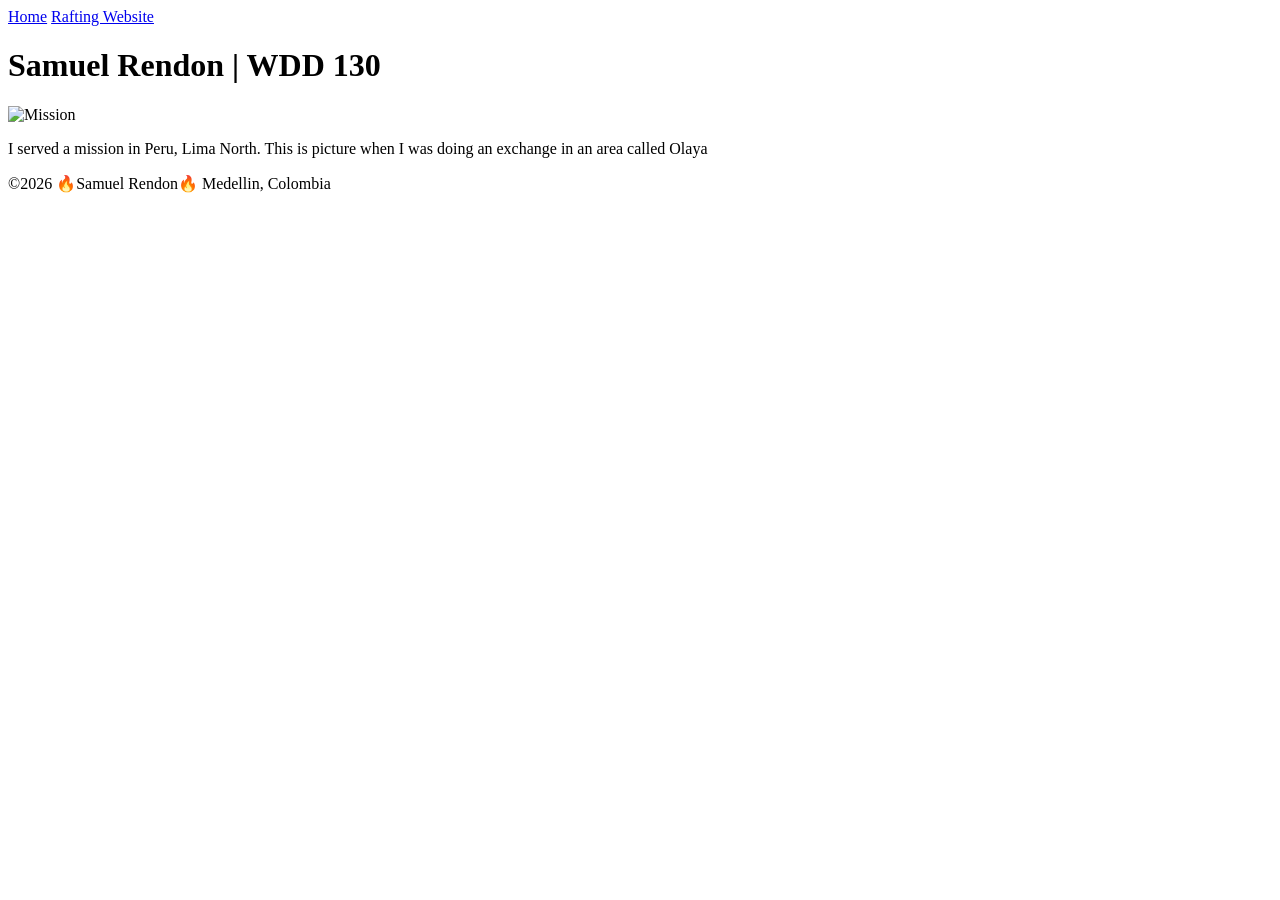
==== index.html @ fce7b434 "Fixed" ====
<!DOCTYPE html>
<html lang="en">

<head>
    <meta charset="UTF-8">
    <meta name="viewport" content="width=device-width, initial-scale=1.0">
    <title>Samuel Rendon | WDD 130</title>
</head>

<body>
    <header>
        <nav>
            <a href="#">Home</a>
            <a href="wwr/">Rafting Website</a>
        </nav>

    </header>
    <main>
        <h1>Samuel Rendon | WDD 130</h1>
        <img src="images/profile.jpg" alt="Mission" width="200">
        <p>I served a mission in Peru, Lima North. This is picture when I was doing an exchange in
            an area called Olaya</p>
    </main>
    <footer>
        <p>©2026 🔥Samuel Rendon🔥 Medellin, Colombia</p>
    </footer>
</body>

</html>
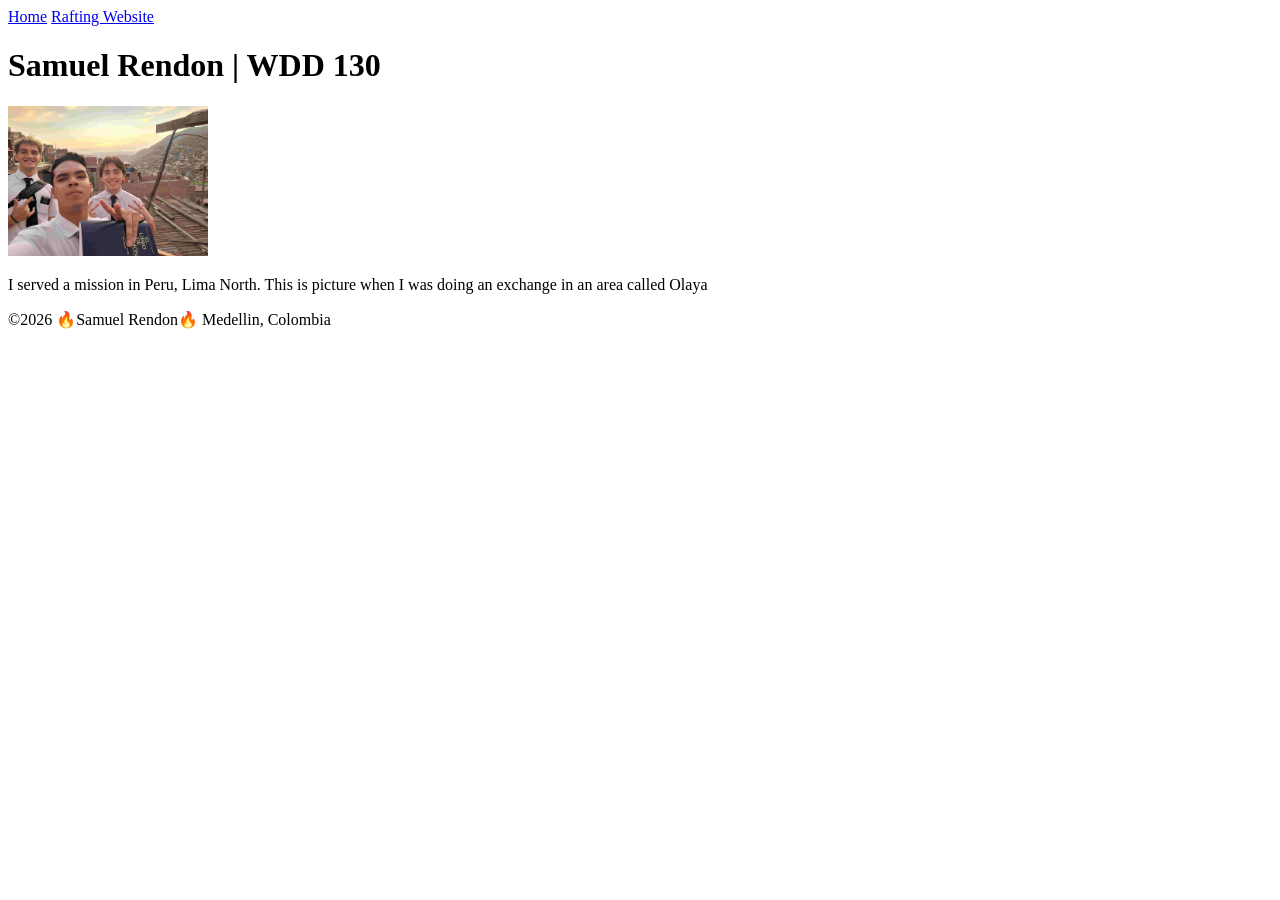
==== commit bf904599: "yes" ====
--- a/index.html
+++ b/index.html
@@ -17,7 +17,7 @@
     </header>
     <main>
         <h1>Samuel Rendon | WDD 130</h1>
-        <img src="images/profile.jpg" alt="Mission" width="200">
+        <img src="week01/images/profile.jpg" alt="Mission" width="200">
         <p>I served a mission in Peru, Lima North. This is picture when I was doing an exchange in
             an area called Olaya</p>
     </main>
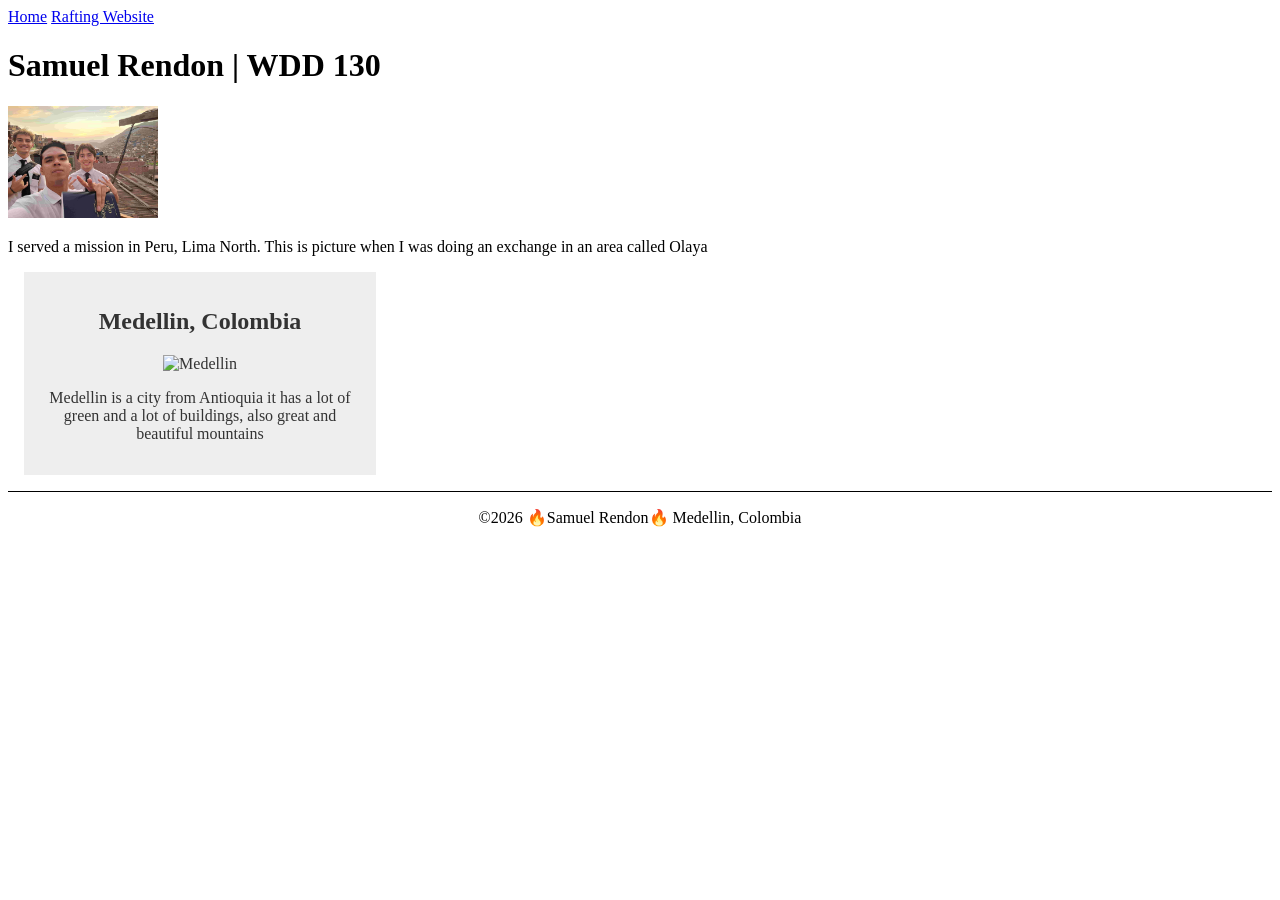
==== commit 8b31dfb9: "week 2" ====
--- a/index.html
+++ b/index.html
@@ -5,6 +5,9 @@
     <meta charset="UTF-8">
     <meta name="viewport" content="width=device-width, initial-scale=1.0">
     <title>Samuel Rendon | WDD 130</title>
+    <meta name="description" content="WDD130 Samuel Rendon's country">
+    <meta name="author" content="Samuel Rendon ">
+    <link rel="stylesheet" href="styles.css">
 </head>
 
 <body>
@@ -21,6 +24,12 @@
         <p>I served a mission in Peru, Lima North. This is picture when I was doing an exchange in
             an area called Olaya</p>
     </main>
+    <aside>
+        <h2>Medellin, Colombia</h2>
+        <img src="images/medellin.jpg" alt="Medellin">
+        <p>Medellin is a city from Antioquia it has a lot of green and a lot of buildings, also
+            great and beautiful mountains </p>
+    </aside>
     <footer>
         <p>©2026 🔥Samuel Rendon🔥 Medellin, Colombia</p>
     </footer>
--- a/styles.css
+++ b/styles.css
@@ -0,0 +1,33 @@
+main {
+    max-width: 840px;
+}
+
+aside {
+    width: 20rem;
+    margin: 1rem;
+    border: 1px solid rgb(0, 0, 0/0.2);
+    padding: 1rem;
+    background-color: #eee;
+    color: #333;
+    text-align: center;
+}
+
+aside img {
+    width: 200px;
+    height: auto;
+}
+
+main img {
+    width: 150px;
+    height: auto;
+}
+
+p {
+    padding: 0;
+}
+
+footer {
+    margin-top: 15px;
+    border-top: 1px solid #000;
+    text-align: center;
+}
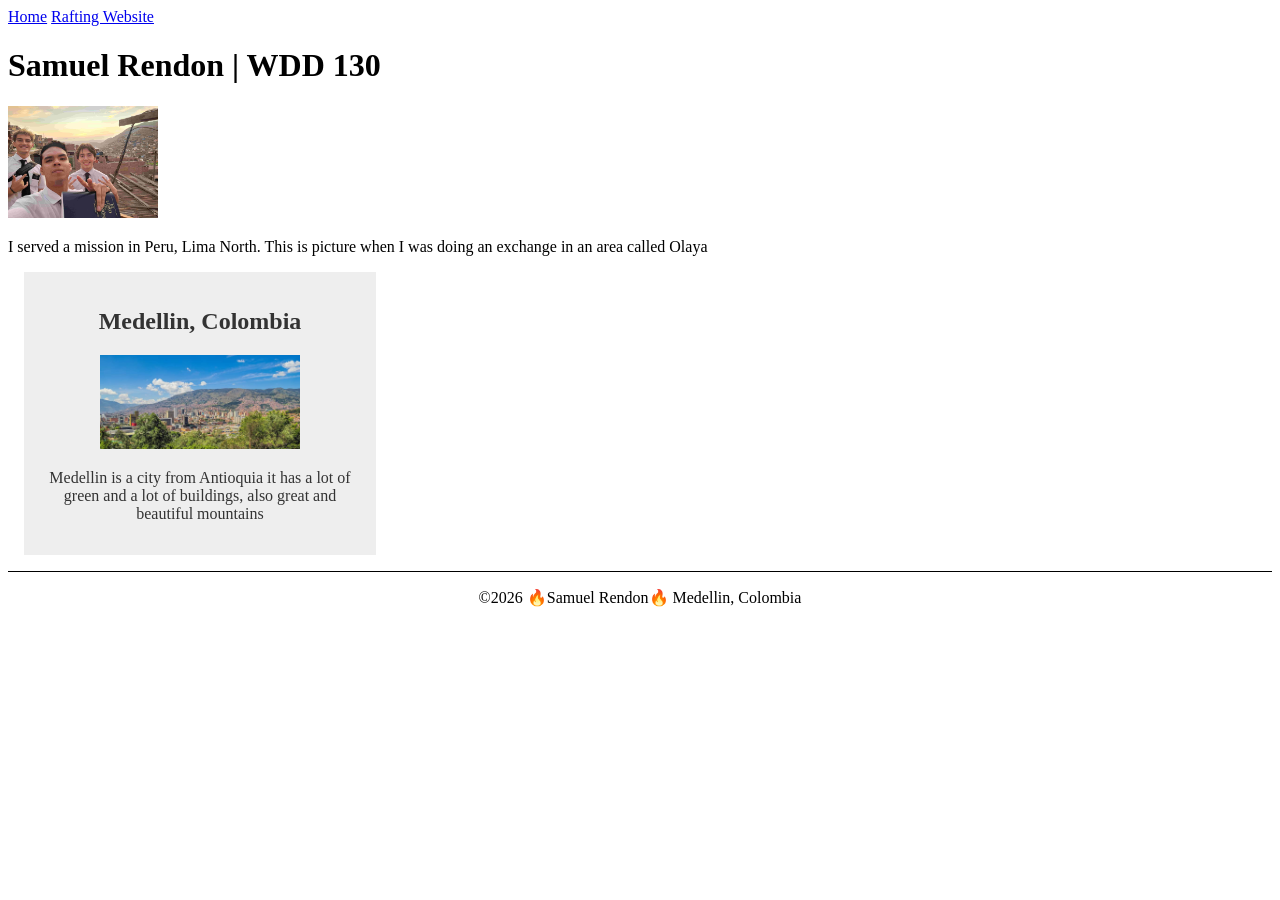
==== commit 7e531721: "fixed" ====
--- a/index.html
+++ b/index.html
@@ -5,7 +5,8 @@
     <meta charset="UTF-8">
     <meta name="viewport" content="width=device-width, initial-scale=1.0">
     <title>Samuel Rendon | WDD 130</title>
-    <meta name="description" content="WDD130 Samuel Rendon's country">
+    <meta name="description"
+      content="WDD130 Samuel Rendon's country and city explaining and demostrating how beautiful is the city where he lives in">
     <meta name="author" content="Samuel Rendon ">
     <link rel="stylesheet" href="styles.css">
 </head>
@@ -26,7 +27,7 @@
     </main>
     <aside>
         <h2>Medellin, Colombia</h2>
-        <img src="images/medellin.jpg" alt="Medellin">
+        <img src="week02/images/medellin.jpg" alt="Medellin">
         <p>Medellin is a city from Antioquia it has a lot of green and a lot of buildings, also
             great and beautiful mountains </p>
     </aside>
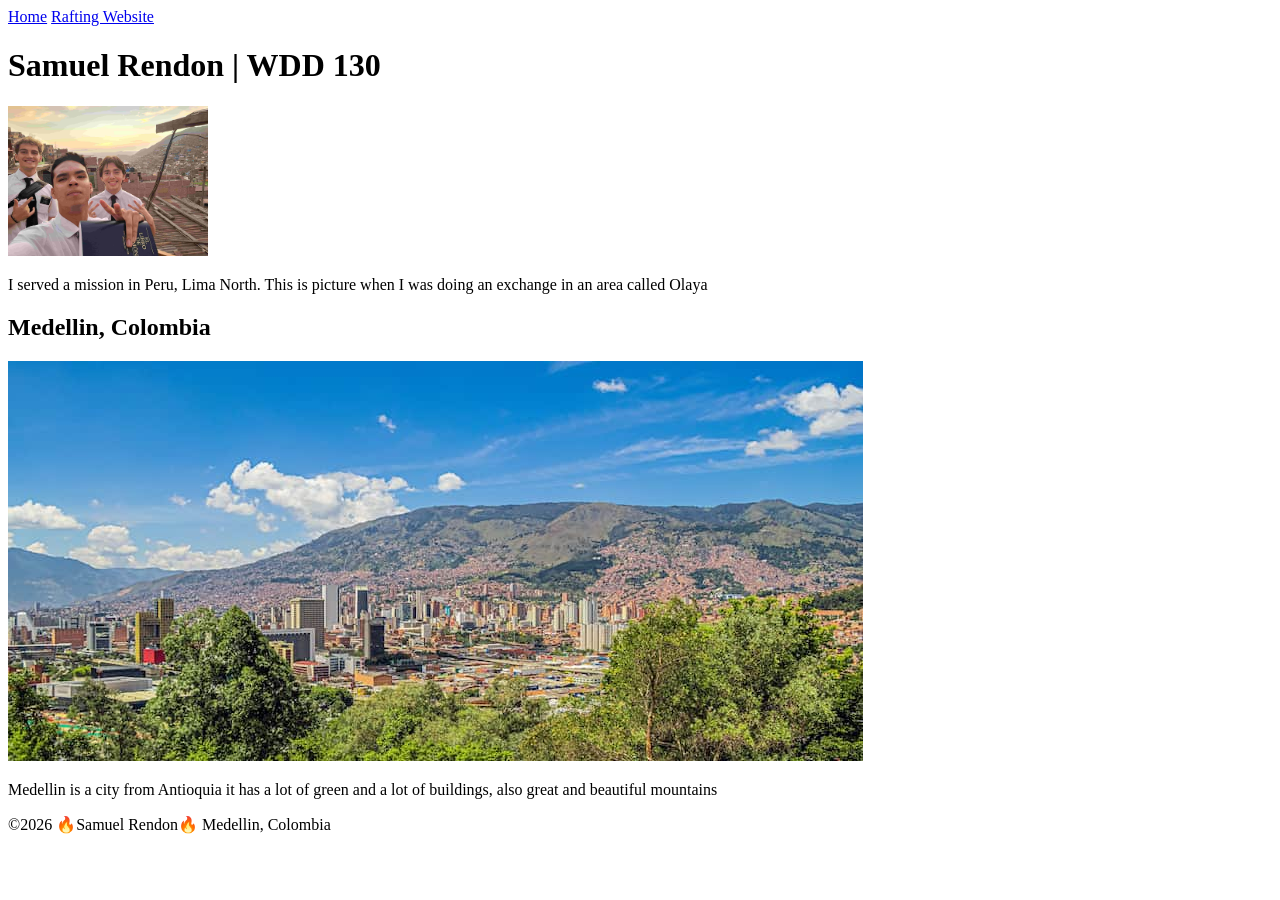
==== commit b3e5d3df: "Fixed" ====
--- a/index.html
+++ b/index.html
@@ -8,7 +8,7 @@
     <meta name="description"
       content="WDD130 Samuel Rendon's country and city explaining and demostrating how beautiful is the city where he lives in">
     <meta name="author" content="Samuel Rendon ">
-    <link rel="stylesheet" href="styles.css">
+    <link rel="stylesheet" href="styles/styles.css">
 </head>
 
 <body>
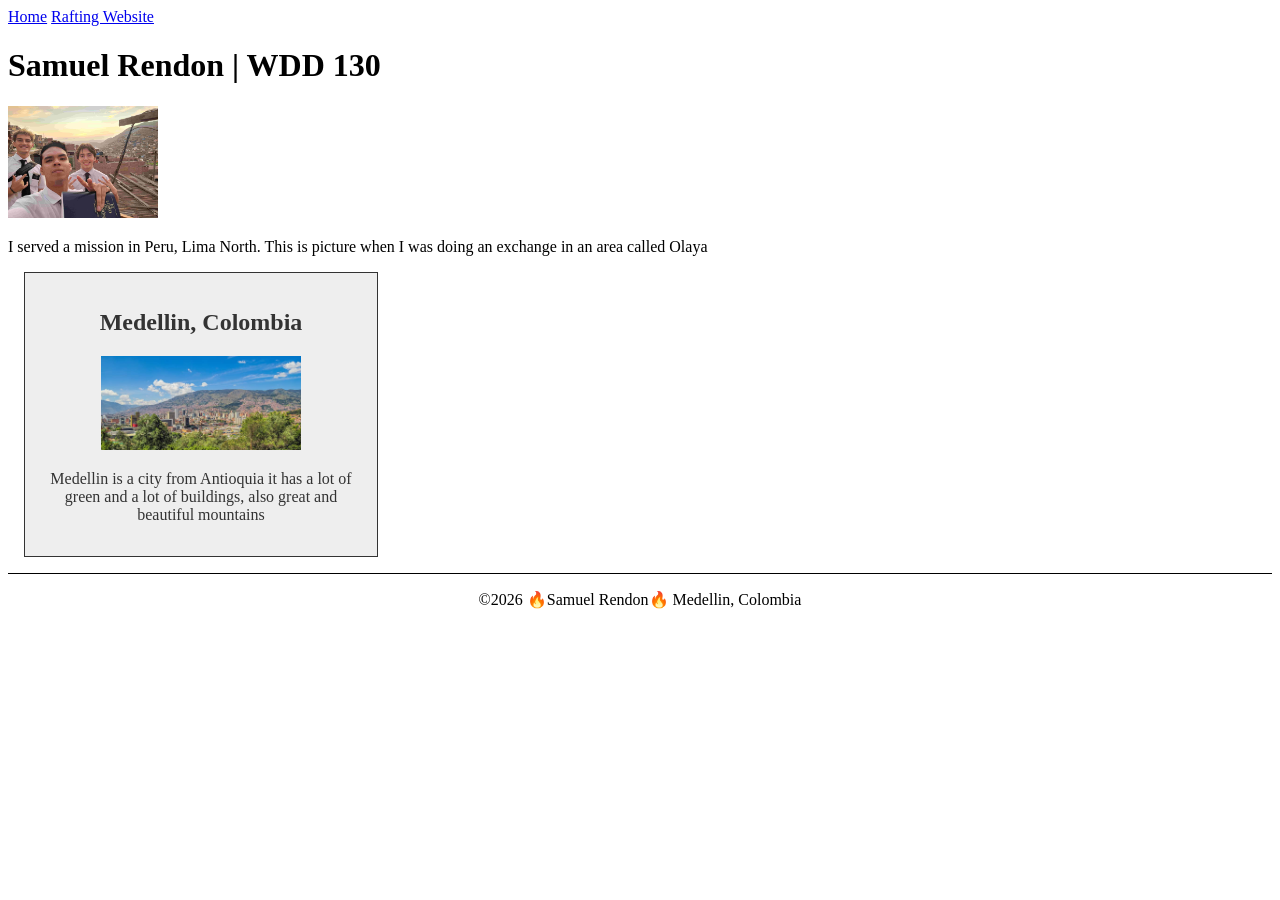
==== commit d2d34471: "Fixed" ====
--- a/index.html
+++ b/index.html
@@ -9,6 +9,7 @@
       content="WDD130 Samuel Rendon's country and city explaining and demostrating how beautiful is the city where he lives in">
     <meta name="author" content="Samuel Rendon ">
     <link rel="stylesheet" href="styles/styles.css">
+
 </head>
 
 <body>
--- a/styles/styles.css
+++ b/styles/styles.css
@@ -0,0 +1,33 @@
+main {
+    max-width: 840px;
+}
+
+aside {
+    width: 20rem;
+    margin: 1rem;
+    border: 1px solid;
+    padding: 1rem;
+    background-color: #eee;
+    color: #333;
+    text-align: center;
+}
+
+aside img {
+    width: 200px;
+    height: auto;
+}
+
+main img {
+    width: 150px;
+    height: auto;
+}
+
+p {
+    padding: 0;
+}
+
+footer {
+    margin-top: 15px;
+    border-top: 1px solid #000;
+    text-align: center;
+}
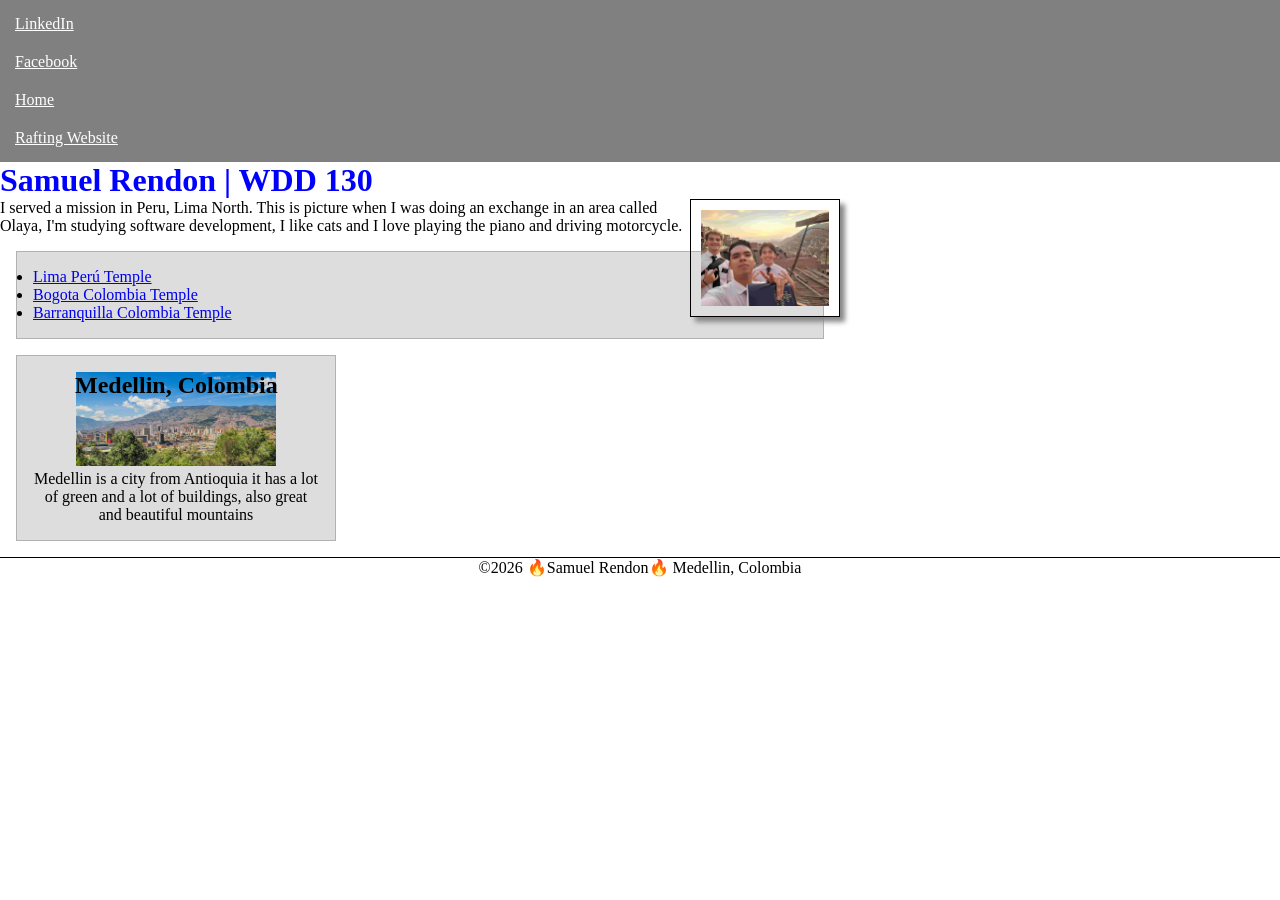
==== commit 9c1d267d: "lets see" ====
--- a/index.html
+++ b/index.html
@@ -15,6 +15,8 @@
 <body>
     <header>
         <nav>
+            <a href="https://linkedin.com">LinkedIn</a>
+            <a href="https://facebook.com">Facebook</a>
             <a href="#">Home</a>
             <a href="wwr/">Rafting Website</a>
         </nav>
@@ -24,9 +26,21 @@
         <h1>Samuel Rendon | WDD 130</h1>
         <img src="week01/images/profile.jpg" alt="Mission" width="200">
         <p>I served a mission in Peru, Lima North. This is picture when I was doing an exchange in
-            an area called Olaya</p>
+            an area called Olaya, I'm studying software development, I like cats and I love playing
+            the piano and driving
+            motorcycle. </p>
+        <ul class="box">
+            <li><a href="https://www.churchofjesuschrist.org/temples/details/lima-peru-temple?lang=spa"
+                  target="_blank">Lima Perú Temple</a></li>
+            <li><a href="https://www.churchofjesuschrist.org/temples/details/bogota-colombia-temple?lang=spa"
+                  target="_blank">Bogota Colombia Temple</a></li>
+            <li><a href="https://www.churchofjesuschrist.org/temples/details/barranquilla-colombia-temple?lang=spa"
+                  target="_blank">Barranquilla Colombia Temple</a></li>
+
+
+        </ul>
     </main>
-    <aside>
+    <aside class="box">
         <h2>Medellin, Colombia</h2>
         <img src="week02/images/medellin.jpg" alt="Medellin">
         <p>Medellin is a city from Antioquia it has a lot of green and a lot of buildings, also
--- a/styles/styles.css
+++ b/styles/styles.css
@@ -1,15 +1,36 @@
+* {
+    margin: 0;
+    padding: 0;
+    box-sizing: border-box;
+}
+
 main {
     max-width: 840px;
 }
 
+nav {
+    background-color: grey;
+    padding: 5px;
+}
+
+nav a {
+    color: white;
+    padding: 10px;
+    display: block;
+}
+
+h1 {
+    color: blue;
+}
+
 aside {
     width: 20rem;
-    margin: 1rem;
-    border: 1px solid;
-    padding: 1rem;
-    background-color: #eee;
-    color: #333;
     text-align: center;
+}
+
+aside h2 {
+    position: absolute;
+    left: 75px;
 }
 
 aside img {
@@ -18,8 +39,12 @@
 }
 
 main img {
+    float: right;
     width: 150px;
     height: auto;
+    border: 1px solid#000;
+    padding: 10px;
+    box-shadow: 5px 5px 5px #888;
 }
 
 p {
@@ -30,4 +55,15 @@
     margin-top: 15px;
     border-top: 1px solid #000;
     text-align: center;
+}
+
+/* CSS class selectors */
+
+.box {
+    margin: 1rem;
+    padding: 1rem;
+    border: 1px solid rgb(0 0 0/0.2);
+    background-color: #ddd;
+    color: black;
+
 }
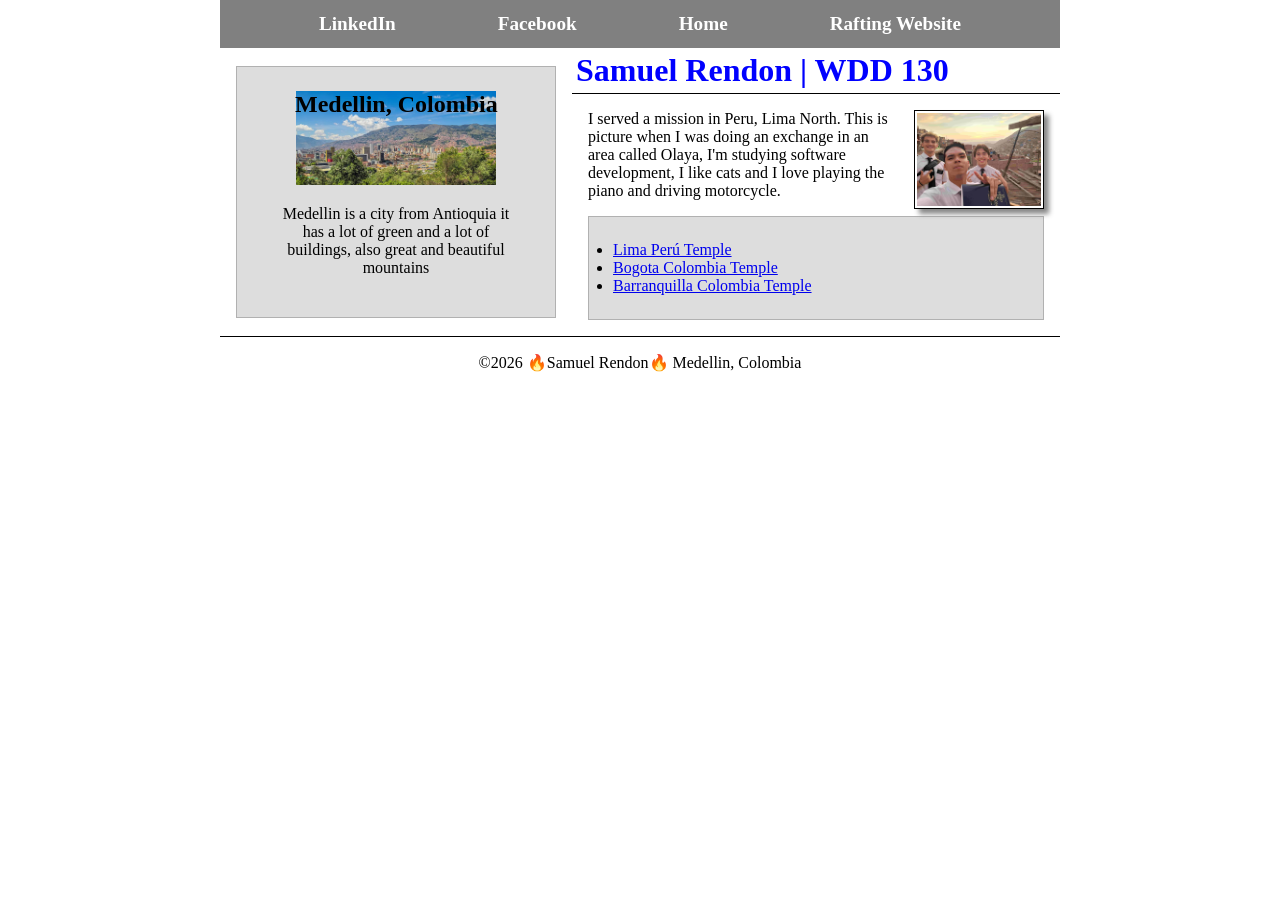
==== commit 214dd434: "w4" ====
--- a/index.html
+++ b/index.html
@@ -22,30 +22,34 @@
         </nav>
 
     </header>
-    <main>
-        <h1>Samuel Rendon | WDD 130</h1>
-        <img src="week01/images/profile.jpg" alt="Mission" width="200">
-        <p>I served a mission in Peru, Lima North. This is picture when I was doing an exchange in
-            an area called Olaya, I'm studying software development, I like cats and I love playing
-            the piano and driving
-            motorcycle. </p>
-        <ul class="box">
-            <li><a href="https://www.churchofjesuschrist.org/temples/details/lima-peru-temple?lang=spa"
-                  target="_blank">Lima Perú Temple</a></li>
-            <li><a href="https://www.churchofjesuschrist.org/temples/details/bogota-colombia-temple?lang=spa"
-                  target="_blank">Bogota Colombia Temple</a></li>
-            <li><a href="https://www.churchofjesuschrist.org/temples/details/barranquilla-colombia-temple?lang=spa"
-                  target="_blank">Barranquilla Colombia Temple</a></li>
+    <div class="grid">
+        <main>
+            <h1>Samuel Rendon | WDD 130</h1>
+            <img src="week01/images/profile.jpg" alt="Mission" width="200">
+            <p>I served a mission in Peru, Lima North. This is picture when I was doing an exchange
+                in
+                an area called Olaya, I'm studying software development, I like cats and I love
+                playing
+                the piano and driving
+                motorcycle. </p>
+            <ul class="box">
+                <li><a href="https://www.churchofjesuschrist.org/temples/details/lima-peru-temple?lang=spa"
+                      target="_blank">Lima Perú Temple</a></li>
+                <li><a href="https://www.churchofjesuschrist.org/temples/details/bogota-colombia-temple?lang=spa"
+                      target="_blank">Bogota Colombia Temple</a></li>
+                <li><a href="https://www.churchofjesuschrist.org/temples/details/barranquilla-colombia-temple?lang=spa"
+                      target="_blank">Barranquilla Colombia Temple</a></li>
 
 
-        </ul>
-    </main>
-    <aside class="box">
-        <h2>Medellin, Colombia</h2>
-        <img src="week02/images/medellin.jpg" alt="Medellin">
-        <p>Medellin is a city from Antioquia it has a lot of green and a lot of buildings, also
-            great and beautiful mountains </p>
-    </aside>
+            </ul>
+        </main>
+        <aside class="box">
+            <h2>Medellin, Colombia</h2>
+            <img src="week02/images/medellin.jpg" alt="Medellin">
+            <p>Medellin is a city from Antioquia it has a lot of green and a lot of buildings, also
+                great and beautiful mountains </p>
+        </aside>
+    </div>
     <footer>
         <p>©2026 🔥Samuel Rendon🔥 Medellin, Colombia</p>
     </footer>
--- a/styles/styles.css
+++ b/styles/styles.css
@@ -6,31 +6,44 @@
 
 main {
     max-width: 840px;
+    grid-column: 2/3;
 }
 
 nav {
     background-color: grey;
     padding: 5px;
+    display: flex;
+    justify-content: space-evenly;
+    align-items: center;
 }
 
 nav a {
     color: white;
     padding: 10px;
     display: block;
+    padding: 0.5rem;
+    text-decoration: none;
+    font-size: 1.2rem;
+    font-weight: 700;
 }
 
 h1 {
     color: blue;
+    border-bottom: 1px solid #000;
+    padding: 4px;
 }
 
 aside {
+    position: relative;
     width: 20rem;
     text-align: center;
+    grid-column: 1/2;
+    grid-row: 1/2;
 }
 
 aside h2 {
     position: absolute;
-    left: 75px;
+    left: 58px;
 }
 
 aside img {
@@ -40,14 +53,16 @@
 
 main img {
     float: right;
-    width: 150px;
+    width: 130px;
     height: auto;
     border: 1px solid#000;
-    padding: 10px;
+    padding: 2px;
+    margin: 1rem;
     box-shadow: 5px 5px 5px #888;
 }
 
 p {
+    margin: 1rem;
     padding: 0;
 }
 
@@ -57,13 +72,25 @@
     text-align: center;
 }
 
+header,
+footer,
+.grid {
+    max-width: 840px;
+    margin: 0 auto;
+}
+
 /* CSS class selectors */
 
 .box {
     margin: 1rem;
-    padding: 1rem;
+    padding: 1.5rem;
     border: 1px solid rgb(0 0 0/0.2);
     background-color: #ddd;
     color: black;
 
+}
+
+.grid {
+    display: grid;
+    align-items: center;
 }
